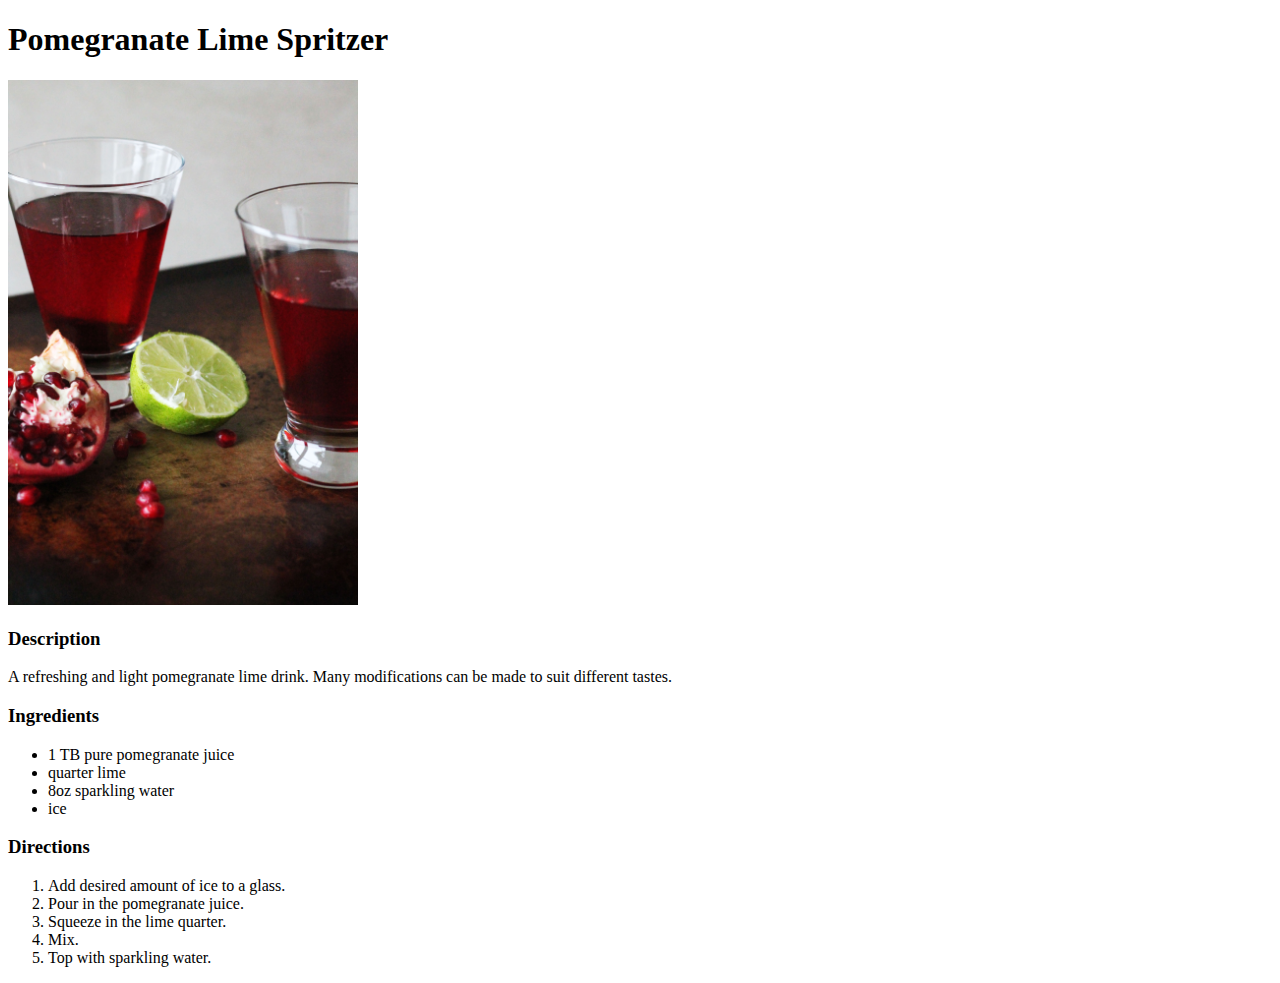
==== odin_recipes/recipes/pomegranate_lime_spritzer.html @ 0afd7f7c "first project, a recipe page, html only" ====
<!DOCTYPE html>
<html lang='en'>
<head>
	<title></title>
	<meta charset='UTF-8'>
</head>

<body>
	<h1>Pomegranate Lime Spritzer</h1>
	<img src = 'pomegranate_lime.jpg' alt = 'Two glasses with a ruby red liquid, surrounded by lime and pomegranate.' width = '350'>
	<h3>Description</h3>
	<p>A refreshing and light pomegranate lime drink. Many modifications can be made to suit different tastes.</p>
	<h3>Ingredients</h3>
	<ul>
		<li>1 TB pure pomegranate juice</li>
		<li>quarter lime</li>
		<li>8oz sparkling water</li>
		<li>ice</li>
	</ul>
	<h3>Directions</h3>
	<ol>
		<li>Add desired amount of ice to a glass.</li>
		<li>Pour in the pomegranate juice.</li>
		<li>Squeeze in the lime quarter.</li>
		<li>Mix.</li>
		<li>Top with sparkling water.</li>
	</ol>
</body>
</html>
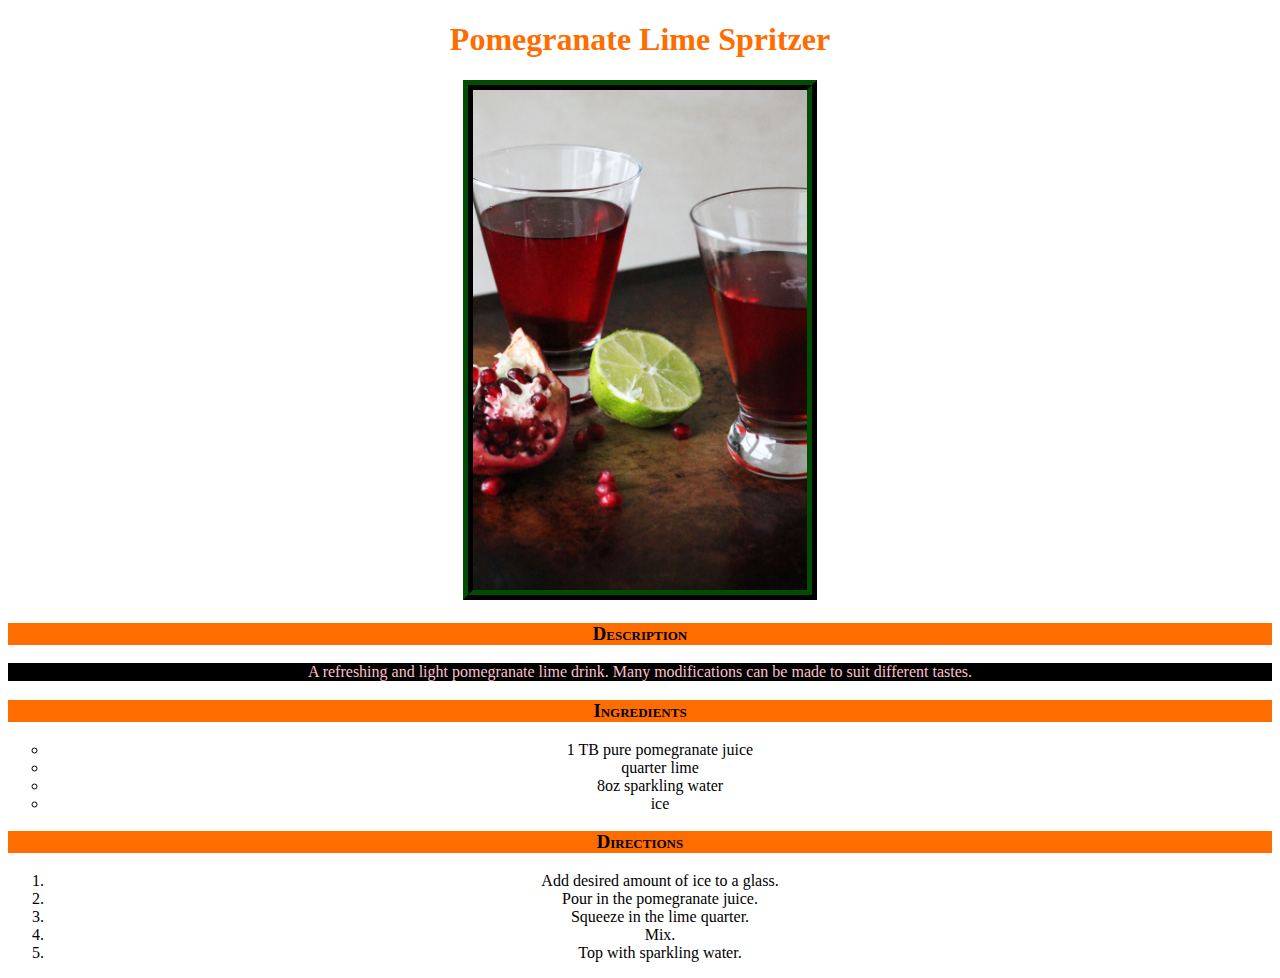
==== commit 7f1b4262: "adding misc files from past 2 months" ====
--- a/odin_recipes/recipes/pomegranate_lime_spritzer.html
+++ b/odin_recipes/recipes/pomegranate_lime_spritzer.html
@@ -3,13 +3,15 @@
 <head>
 	<title></title>
 	<meta charset='UTF-8'>
+	<link rel='stylesheet' href='../styles.css'>
+
 </head>
 
 <body>
 	<h1>Pomegranate Lime Spritzer</h1>
 	<img src = 'pomegranate_lime.jpg' alt = 'Two glasses with a ruby red liquid, surrounded by lime and pomegranate.' width = '350'>
 	<h3>Description</h3>
-	<p>A refreshing and light pomegranate lime drink. Many modifications can be made to suit different tastes.</p>
+	<p class='description'>A refreshing and light pomegranate lime drink. Many modifications can be made to suit different tastes.</p>
 	<h3>Ingredients</h3>
 	<ul>
 		<li>1 TB pure pomegranate juice</li>
--- a/odin_recipes/styles.css
+++ b/odin_recipes/styles.css
@@ -0,0 +1,49 @@
+/*styles.css
+
+index.html elements:
+	h1, a (links)
+	
+recipe elements:
+	img
+	p - desription
+	ordered list - ingredient list
+	unordered list - directions
+	headers, h1 and h3
+*/
+* {
+	text-align: center;/*not working*/
+}
+h1 {
+	color: #FF6C00;
+	font-family: papyrus, serif;
+}
+
+h3 {
+	font-family:fantasy;
+	font-variant: small-caps;
+	font-weight: bold;
+	background-color: #FF6C00;
+	background-attachment:fixed;
+}
+
+a {
+	font-family: monospace;
+}
+
+img {
+	width: auto;
+	height: 500px;
+	border-style: ridge;
+	border-width: 10px;
+	border-color: #004C00;
+}
+
+.description {
+	font-family:cursive;
+	background-color:black;
+	color:pink;
+}
+
+ul {
+	list-style-type:circle;
+}